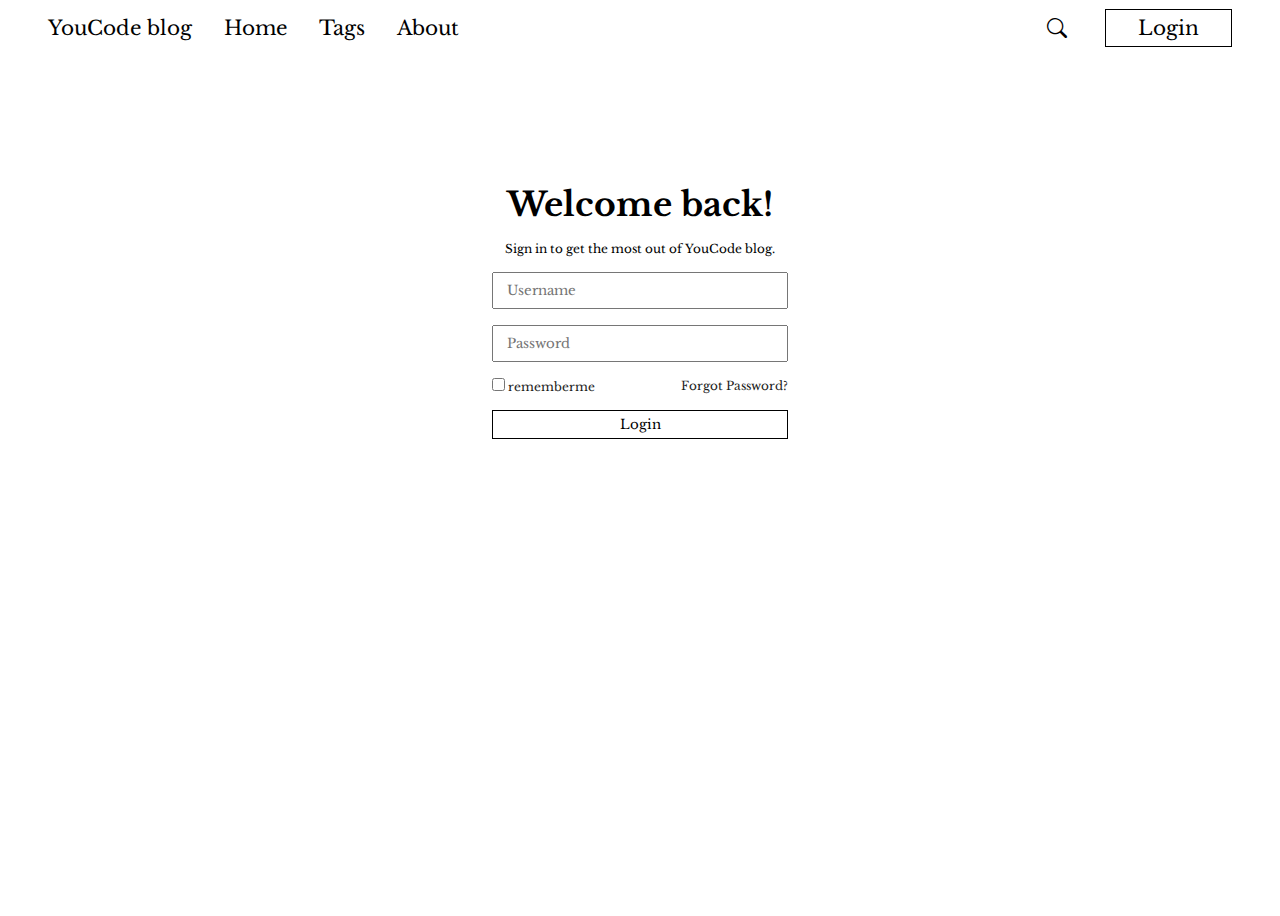
==== index.html @ b5e8f13e "Création de la page login" ====
<!DOCTYPE html>
<html lang="en">
<head>
    <meta charset="UTF-8">
    <meta http-equiv="X-UA-Compatible" content="IE=edge">
    <meta name="viewport" content="width=device-width, initial-scale=1.0">
    <link rel="stylesheet" href="assets/css/style.css">
    <link rel="stylesheet" href="https://cdn.jsdelivr.net/npm/bootstrap-icons@1.3.0/font/bootstrap-icons.css">
    <title>login</title>
</head>
<body>
    <main class="container">
        <header class="header">
            <nav class="nav-bar">
                <div class="logo">YouCode blog</div>
                <ul class="nav-list">
                    <li class="nav-item">Home</li>
                    <li class="nav-item">Tags</li>
                    <li class="nav-item">About</li>
                </ul>
            </nav>
            <div class="navbar-btn">
                <i class="bi bi-search"></i>
                <a class="login-btn btn" href="#">Login</a>
            </div>
        </header>
        <section class="login">
            <div class="login-header flex-column">
                <div class="loginheader-title">
                    <h1>Welcome back!</h1>
                </div>
                <div class="loginheader-subtitle">
                    <h2>Sign in to get the most out of YouCode blog.</h2>
                </div>
            </div>
            <div class="login-input">
                <form action="" class="flex-column">
                    <div class="form-group">
                        <input type="text" name="username" id="username" class="form-control" placeholder="Username">
                    </div>
                    <div class="form-group">
                        <input type="password" name="password" id="password" class="form-control" placeholder="Password">
                    </div>
                    <div class="form-group login-options d-flex">
                        <div class="group">
                            <input type="checkbox" name="rememberme" id="rememberme" class="">
                            <label for="rememberme" class="form-label">rememberme</label>
                        </div>
                        <a href="#">Forgot Password?</a>
                    </div>
                    <div class="form-group">
                        <input type="submit" value="Login" class="btn form-control">
                    </div>
                </form>
            </div>
        </section>
    </main>
</body>
</html>
---- assets/css/style.css ----
@import url('https://fonts.googleapis.com/css2?family=Libre+Baskerville&display=swap');
* {
    padding: 0;
    margin: 0;
    box-sizing: border-box;
    font-family: 'Libre Baskerville', serif;
}

.container {
    margin: 0 3rem;
    height: 100vh;
}

/* header */
/* navbar */
.header {
    font-size: 20px;
    display: flex;
    justify-content: space-between;
    margin: 1rem 0;
}

.header .nav-bar {
    display: flex;
    gap: 2rem;
}

.header .nav-bar .nav-list{
    display: flex;
    justify-content: space-around;
    gap: 2rem;
    list-style: none;
}

.navbar-btn .login-btn {
    text-decoration: none;
    color: black;
    padding: .4rem 2rem;
    margin: 0 0 0 2rem;
    border: solid 1px black
}

.d-flex {
    display: flex;
}

.flex-column {
    display: flex;
    flex-direction: column;
}

.login {
    width: 25%;
    margin: 9rem auto;
    display: flex;
    flex-direction: column;
    gap: 1rem;
    text-align: center;
}

.login .login-header {
    gap: 1rem;
}

.login .login-header h1 {
    font-size: 33px;
}

.login .login-header h2 {
    font-size: 12px;
    font-weight: normal;
}

.login form {
    gap: 1rem;
}

.form-control {
    width: 100%;
    padding: .5rem .8rem;
}

.form-group {
    font-size: 12px;
    color: #1c1c1c;
}

.login-options {
    justify-content: space-between;
}

.login-options a {
    text-decoration: none;
    color: #1C1C1C;
}
.btn {
    width: 100%;
    padding: .3rem;
    background-color: white;
    border : solid 1px black;
    transition: 0.3s;
}

.btn:hover {
    color: white;
    background-color: #333;
}
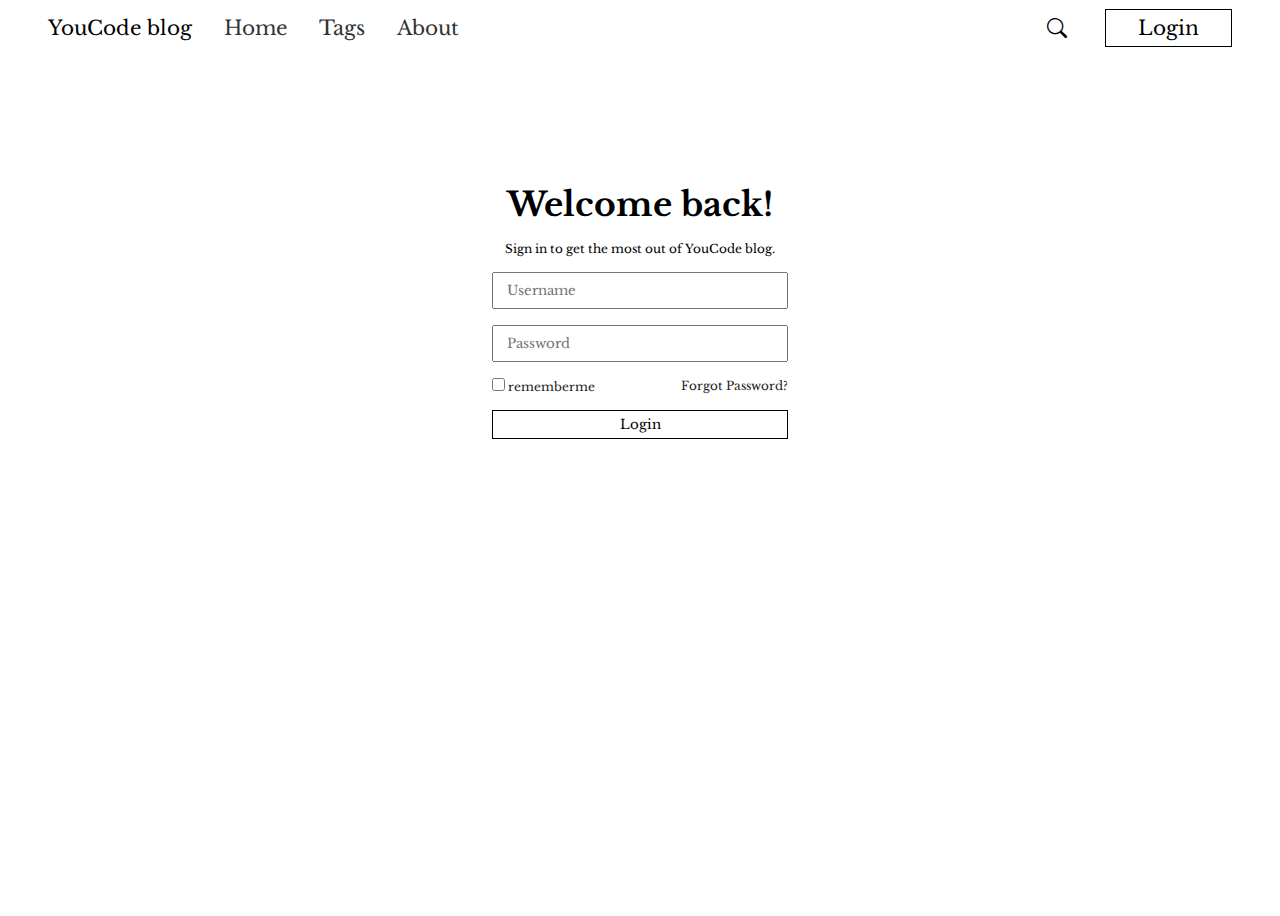
==== commit 679ce846: "les liens de menu doivent etre des lien avec tag a" ====
--- a/index.html
+++ b/index.html
@@ -14,9 +14,15 @@
             <nav class="nav-bar">
                 <div class="logo">YouCode blog</div>
                 <ul class="nav-list">
-                    <li class="nav-item">Home</li>
-                    <li class="nav-item">Tags</li>
-                    <li class="nav-item">About</li>
+                    <li class="nav-item">
+                        <a class="navbar-link" href="#">Home</a>
+                    </li>
+                    <li class="nav-item">
+                        <a class="navbar-link" href="#">Tags</a>
+                    </li>
+                    <li class="nav-item">
+                        <a class="navbar-link" href="#">About</a>
+                    </li>
                 </ul>
             </nav>
             <div class="navbar-btn">
--- a/assets/css/style.css
+++ b/assets/css/style.css
@@ -39,6 +39,18 @@
     margin: 0 0 0 2rem;
     border: solid 1px black
 }
+
+.navbar-link {
+    text-decoration: none;
+    color: #333;
+    transition: 0.3s;
+}
+
+.navbar-link:hover {
+    text-decoration: underline;
+}
+
+
 
 .d-flex {
     display: flex;
@@ -93,6 +105,7 @@
     text-decoration: none;
     color: #1C1C1C;
 }
+
 .btn {
     width: 100%;
     padding: .3rem;
@@ -104,4 +117,8 @@
 .btn:hover {
     color: white;
     background-color: #333;
+}
+
+.avatar-md {
+    border-radius: 50%;
 }